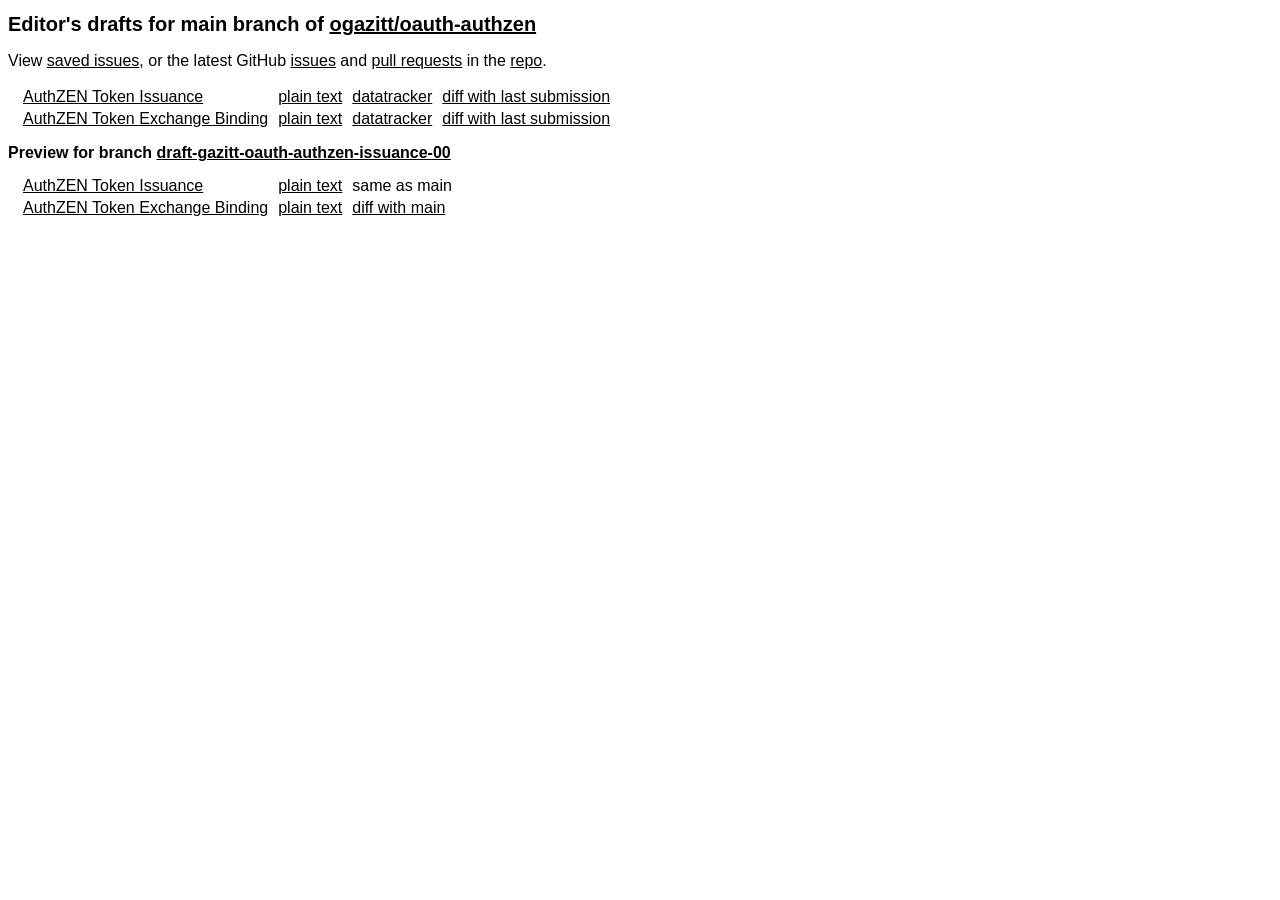
==== index.html @ 3d14f481 "Script updating gh-pages from cfcc3a6. [ci skip]" ====
<!DOCTYPE html>
<html>
  <head>
    <title>ogazitt/oauth-authzen main preview</title>
    <meta name="viewport" content="initial-scale=1.0">
    <style type="text/css">/*<![CDATA[*/
      body { font-family: "Helvetica Neue","Open Sans", Helvetica, Calibri,sans-serif; }
      h1, h2, td { font-family: "Helvetica Neue", "Roboto Condensed", "Open Sans", Helvetica, Calibri, sans-serif; }
      h1 { font-size: 20px; } h2 { font-size: 16px; }
      table { margin: 5px 10px; border-collapse: collapse; }
      th, td { font-weight: normal; text-align: left; padding: 2px 5px; }
      a:link { color: #000; } a:visited { color: #00a; }
    /*]]>*/</style>
  </head>
  <body>
    <h1>Editor's drafts for main branch of <a href="https://github.com/ogazitt/oauth-authzen">ogazitt/oauth-authzen</a></h1>
    <p>View <a href="issues.html">saved issues</a>, or the latest GitHub <a href="https://github.com/ogazitt/oauth-authzen/issues">issues</a> and <a href="https://github.com/ogazitt/oauth-authzen/pulls">pull requests</a> in the <a href="https://github.com/ogazitt/oauth-authzen">repo</a>.</p>
    <table id="branch-main">
      <tr>
        <td><a href="./draft-gazitt-oauth-authzen-issuance.html" class="html draft-gazitt-oauth-authzen-issuance" title="AuthZEN Profile for OAuth 2.0 Token Issuance (HTML)">AuthZEN Token Issuance</a></td>
        <td><a href="./draft-gazitt-oauth-authzen-issuance.txt" class="txt draft-gazitt-oauth-authzen-issuance" title="AuthZEN Profile for OAuth 2.0 Token Issuance (Text)">plain text</a></td>
        <td><a href="https://datatracker.ietf.org/doc/draft-gazitt-oauth-authzen-issuance" class="dt draft-gazitt-oauth-authzen-issuance" title="Datatracker for draft-gazitt-oauth-authzen-issuance">datatracker</a></td>
        <td><a href="https://author-tools.ietf.org/api/iddiff?doc_1=draft-gazitt-oauth-authzen-issuance&amp;url_2=https://ogazitt.github.io/oauth-authzen/draft-gazitt-oauth-authzen-issuance.txt" class="diff draft-gazitt-oauth-authzen-issuance">diff with last submission</a></td>
        <td></td>
      </tr>
      <tr>
        <td><a href="./draft-gazitt-oauth-authzen-token-exchange.html" class="html draft-gazitt-oauth-authzen-token-exchange" title="AuthZEN Binding for OAuth 2.0 Token Exchange (HTML)">AuthZEN Token Exchange Binding</a></td>
        <td><a href="./draft-gazitt-oauth-authzen-token-exchange.txt" class="txt draft-gazitt-oauth-authzen-token-exchange" title="AuthZEN Binding for OAuth 2.0 Token Exchange (Text)">plain text</a></td>
        <td><a href="https://datatracker.ietf.org/doc/draft-gazitt-oauth-authzen-token-exchange" class="dt draft-gazitt-oauth-authzen-token-exchange" title="Datatracker for draft-gazitt-oauth-authzen-token-exchange">datatracker</a></td>
        <td><a href="https://author-tools.ietf.org/api/iddiff?doc_1=draft-gazitt-oauth-authzen-token-exchange&amp;url_2=https://ogazitt.github.io/oauth-authzen/draft-gazitt-oauth-authzen-token-exchange.txt" class="diff draft-gazitt-oauth-authzen-token-exchange">diff with last submission</a></td>
        <td></td>
      </tr>
    </table>
    <h2>Preview for branch <a href="draft-gazitt-oauth-authzen-issuance-00">draft-gazitt-oauth-authzen-issuance-00</a></h2>
    <table id="branch-draft-gazitt-oauth-authzen-issuance-00">
      <tr>
        <td><a href="draft-gazitt-oauth-authzen-issuance-00/draft-gazitt-oauth-authzen-issuance.html" class="html draft-gazitt-oauth-authzen-issuance" title="AuthZEN Profile for OAuth 2.0 Token Issuance (HTML)">AuthZEN Token Issuance</a></td>
        <td><a href="draft-gazitt-oauth-authzen-issuance-00/draft-gazitt-oauth-authzen-issuance.txt" class="txt draft-gazitt-oauth-authzen-issuance" title="AuthZEN Profile for OAuth 2.0 Token Issuance (Text)">plain text</a></td>
        <td>same as main</td>
      </tr>
      <tr>
        <td><a href="draft-gazitt-oauth-authzen-issuance-00/draft-gazitt-oauth-authzen-token-exchange.html" class="html draft-gazitt-oauth-authzen-token-exchange" title="AuthZEN Binding for OAuth 2.0 Token Exchange (HTML)">AuthZEN Token Exchange Binding</a></td>
        <td><a href="draft-gazitt-oauth-authzen-issuance-00/draft-gazitt-oauth-authzen-token-exchange.txt" class="txt draft-gazitt-oauth-authzen-token-exchange" title="AuthZEN Binding for OAuth 2.0 Token Exchange (Text)">plain text</a></td>
        <td><a href="https://author-tools.ietf.org/api/iddiff?url_1=https://ogazitt.github.io/oauth-authzen/draft-gazitt-oauth-authzen-token-exchange.txt&amp;url_2=https://ogazitt.github.io/oauth-authzen/draft-gazitt-oauth-authzen-issuance-00/draft-gazitt-oauth-authzen-token-exchange.txt" class="diff draft-gazitt-oauth-authzen-token-exchange">diff with main</a></td>
      </tr>
    </table>
    <script>
window.onload = function() {
  var referrer_branch = 'main';
  // e.g., "https://github.com/user/repo/tree/main"
  var chunks = document.referrer.split("/");
  if (chunks[2] === 'github.com' && chunks[5] === 'tree') {
    referrer_branch = chunks[6];
  }
  let branch = document.querySelector('#branch-' + referrer_branch);
  let h = document.location.hash.substring(1);
  if (h === 'show') {
    document.location.hash = '#' + branch.id;
  } else if (branch && h.startsWith('go')) {
    let e = branch.querySelector(h.substring(2));
    if (e && e.href) {
      document.location = e.href;
    }
  }
};
    </script>
  </body>
</html>
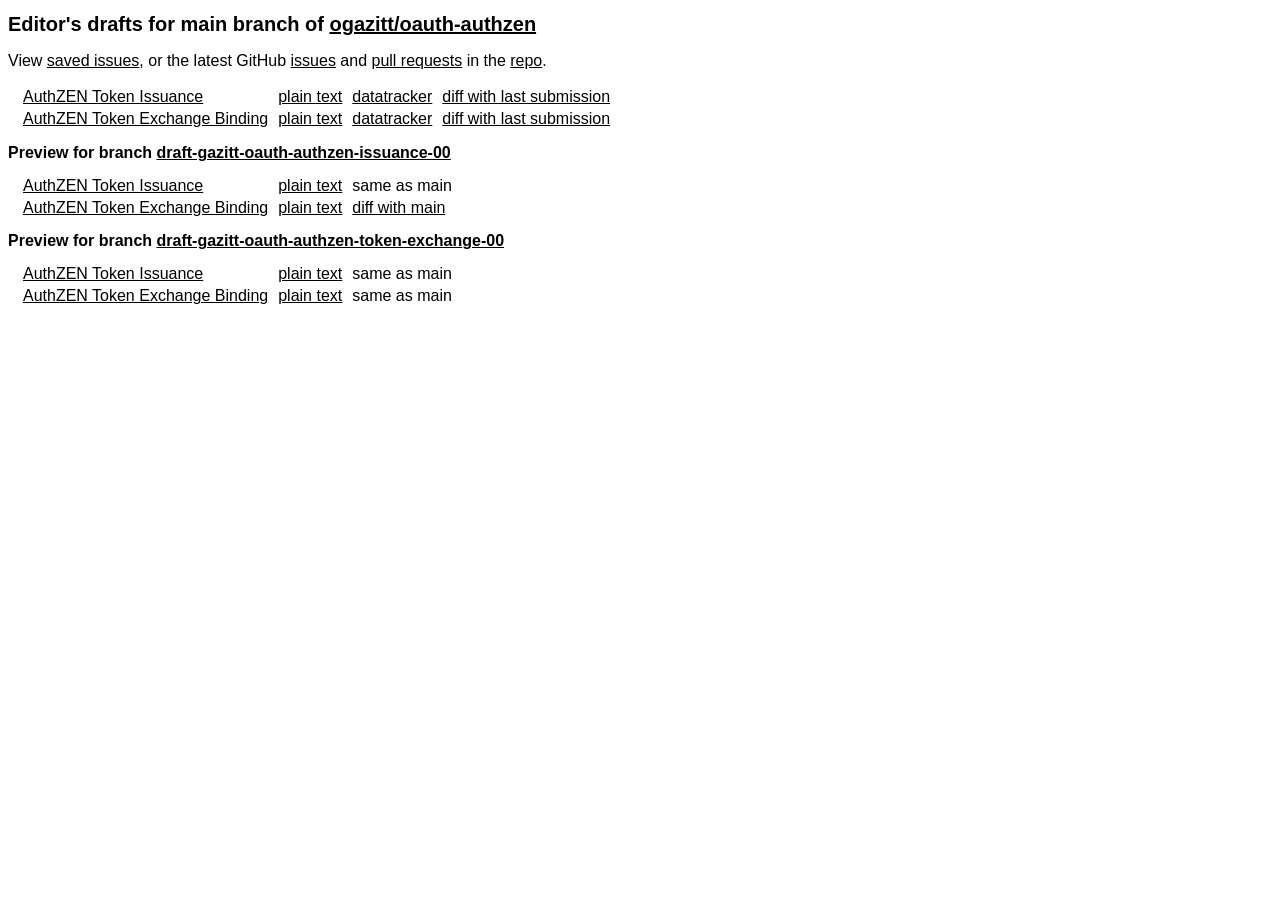
==== commit 0d5e7959: "Script updating gh-pages from cfcc3a6. [ci skip]" ====
--- a/index.html
+++ b/index.html
@@ -44,6 +44,19 @@
         <td><a href="https://author-tools.ietf.org/api/iddiff?url_1=https://ogazitt.github.io/oauth-authzen/draft-gazitt-oauth-authzen-token-exchange.txt&amp;url_2=https://ogazitt.github.io/oauth-authzen/draft-gazitt-oauth-authzen-issuance-00/draft-gazitt-oauth-authzen-token-exchange.txt" class="diff draft-gazitt-oauth-authzen-token-exchange">diff with main</a></td>
       </tr>
     </table>
+    <h2>Preview for branch <a href="draft-gazitt-oauth-authzen-token-exchange-00">draft-gazitt-oauth-authzen-token-exchange-00</a></h2>
+    <table id="branch-draft-gazitt-oauth-authzen-token-exchange-00">
+      <tr>
+        <td><a href="draft-gazitt-oauth-authzen-token-exchange-00/draft-gazitt-oauth-authzen-issuance.html" class="html draft-gazitt-oauth-authzen-issuance" title="AuthZEN Profile for OAuth 2.0 Token Issuance (HTML)">AuthZEN Token Issuance</a></td>
+        <td><a href="draft-gazitt-oauth-authzen-token-exchange-00/draft-gazitt-oauth-authzen-issuance.txt" class="txt draft-gazitt-oauth-authzen-issuance" title="AuthZEN Profile for OAuth 2.0 Token Issuance (Text)">plain text</a></td>
+        <td>same as main</td>
+      </tr>
+      <tr>
+        <td><a href="draft-gazitt-oauth-authzen-token-exchange-00/draft-gazitt-oauth-authzen-token-exchange.html" class="html draft-gazitt-oauth-authzen-token-exchange" title="AuthZEN Binding for OAuth 2.0 Token Exchange (HTML)">AuthZEN Token Exchange Binding</a></td>
+        <td><a href="draft-gazitt-oauth-authzen-token-exchange-00/draft-gazitt-oauth-authzen-token-exchange.txt" class="txt draft-gazitt-oauth-authzen-token-exchange" title="AuthZEN Binding for OAuth 2.0 Token Exchange (Text)">plain text</a></td>
+        <td>same as main</td>
+      </tr>
+    </table>
     <script>
 window.onload = function() {
   var referrer_branch = 'main';
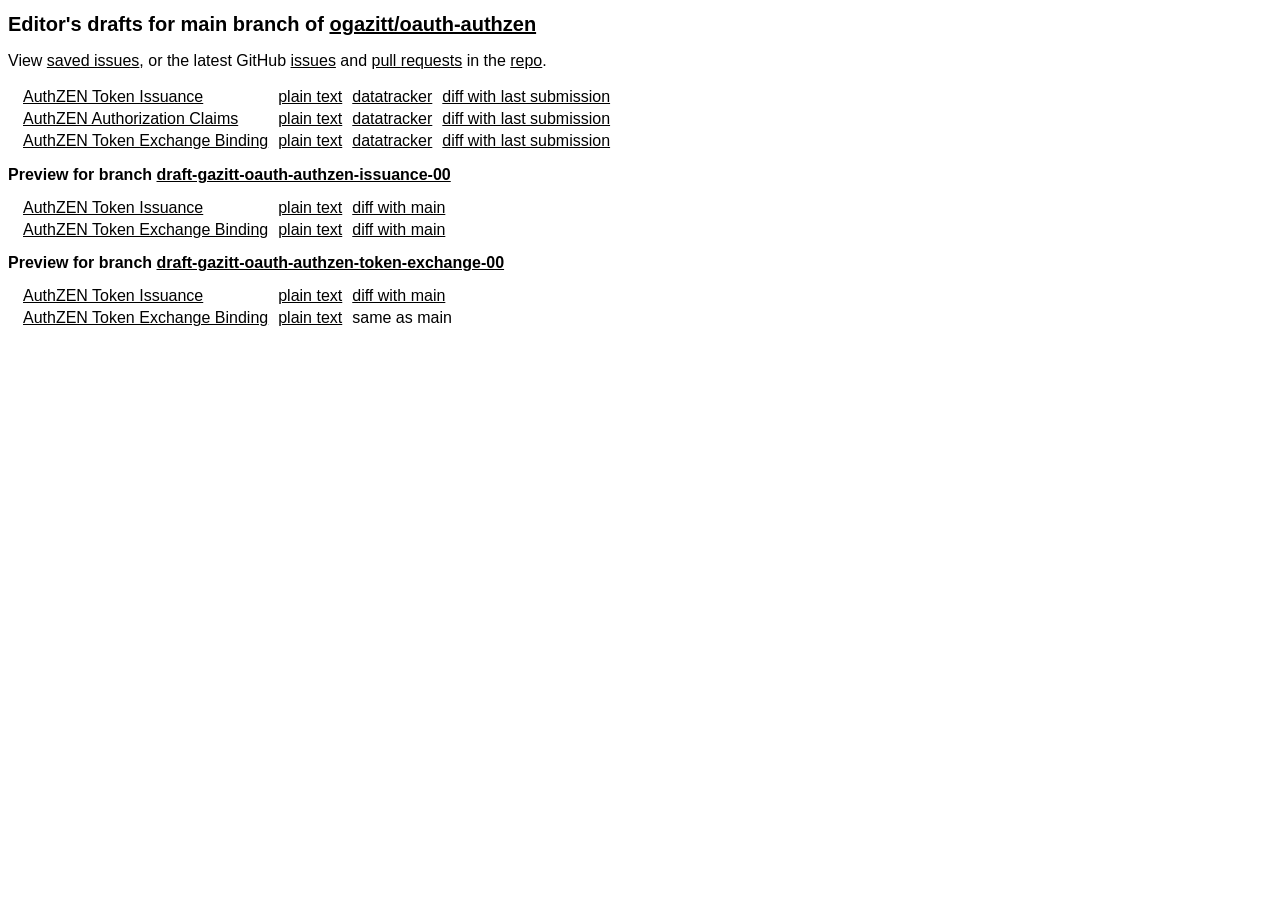
==== commit c9ba6d8a: "Script updating gh-pages from b44e8c7. [ci skip]" ====
--- a/index.html
+++ b/index.html
@@ -24,6 +24,13 @@
         <td></td>
       </tr>
       <tr>
+        <td><a href="./draft-gazitt-oauth-authzen-claims.html" class="html draft-gazitt-oauth-authzen-claims" title="AuthZEN Profile for Authorization Claims in JWT Access Tokens (HTML)">AuthZEN Authorization Claims</a></td>
+        <td><a href="./draft-gazitt-oauth-authzen-claims.txt" class="txt draft-gazitt-oauth-authzen-claims" title="AuthZEN Profile for Authorization Claims in JWT Access Tokens (Text)">plain text</a></td>
+        <td><a href="https://datatracker.ietf.org/doc/draft-gazitt-oauth-authzen-claims" class="dt draft-gazitt-oauth-authzen-claims" title="Datatracker for draft-gazitt-oauth-authzen-claims">datatracker</a></td>
+        <td><a href="https://author-tools.ietf.org/api/iddiff?doc_1=draft-gazitt-oauth-authzen-claims&amp;url_2=https://ogazitt.github.io/oauth-authzen/draft-gazitt-oauth-authzen-claims.txt" class="diff draft-gazitt-oauth-authzen-claims">diff with last submission</a></td>
+        <td></td>
+      </tr>
+      <tr>
         <td><a href="./draft-gazitt-oauth-authzen-token-exchange.html" class="html draft-gazitt-oauth-authzen-token-exchange" title="AuthZEN Binding for OAuth 2.0 Token Exchange (HTML)">AuthZEN Token Exchange Binding</a></td>
         <td><a href="./draft-gazitt-oauth-authzen-token-exchange.txt" class="txt draft-gazitt-oauth-authzen-token-exchange" title="AuthZEN Binding for OAuth 2.0 Token Exchange (Text)">plain text</a></td>
         <td><a href="https://datatracker.ietf.org/doc/draft-gazitt-oauth-authzen-token-exchange" class="dt draft-gazitt-oauth-authzen-token-exchange" title="Datatracker for draft-gazitt-oauth-authzen-token-exchange">datatracker</a></td>
@@ -36,7 +43,7 @@
       <tr>
         <td><a href="draft-gazitt-oauth-authzen-issuance-00/draft-gazitt-oauth-authzen-issuance.html" class="html draft-gazitt-oauth-authzen-issuance" title="AuthZEN Profile for OAuth 2.0 Token Issuance (HTML)">AuthZEN Token Issuance</a></td>
         <td><a href="draft-gazitt-oauth-authzen-issuance-00/draft-gazitt-oauth-authzen-issuance.txt" class="txt draft-gazitt-oauth-authzen-issuance" title="AuthZEN Profile for OAuth 2.0 Token Issuance (Text)">plain text</a></td>
-        <td>same as main</td>
+        <td><a href="https://author-tools.ietf.org/api/iddiff?url_1=https://ogazitt.github.io/oauth-authzen/draft-gazitt-oauth-authzen-issuance.txt&amp;url_2=https://ogazitt.github.io/oauth-authzen/draft-gazitt-oauth-authzen-issuance-00/draft-gazitt-oauth-authzen-issuance.txt" class="diff draft-gazitt-oauth-authzen-issuance">diff with main</a></td>
       </tr>
       <tr>
         <td><a href="draft-gazitt-oauth-authzen-issuance-00/draft-gazitt-oauth-authzen-token-exchange.html" class="html draft-gazitt-oauth-authzen-token-exchange" title="AuthZEN Binding for OAuth 2.0 Token Exchange (HTML)">AuthZEN Token Exchange Binding</a></td>
@@ -49,7 +56,7 @@
       <tr>
         <td><a href="draft-gazitt-oauth-authzen-token-exchange-00/draft-gazitt-oauth-authzen-issuance.html" class="html draft-gazitt-oauth-authzen-issuance" title="AuthZEN Profile for OAuth 2.0 Token Issuance (HTML)">AuthZEN Token Issuance</a></td>
         <td><a href="draft-gazitt-oauth-authzen-token-exchange-00/draft-gazitt-oauth-authzen-issuance.txt" class="txt draft-gazitt-oauth-authzen-issuance" title="AuthZEN Profile for OAuth 2.0 Token Issuance (Text)">plain text</a></td>
-        <td>same as main</td>
+        <td><a href="https://author-tools.ietf.org/api/iddiff?url_1=https://ogazitt.github.io/oauth-authzen/draft-gazitt-oauth-authzen-issuance.txt&amp;url_2=https://ogazitt.github.io/oauth-authzen/draft-gazitt-oauth-authzen-token-exchange-00/draft-gazitt-oauth-authzen-issuance.txt" class="diff draft-gazitt-oauth-authzen-issuance">diff with main</a></td>
       </tr>
       <tr>
         <td><a href="draft-gazitt-oauth-authzen-token-exchange-00/draft-gazitt-oauth-authzen-token-exchange.html" class="html draft-gazitt-oauth-authzen-token-exchange" title="AuthZEN Binding for OAuth 2.0 Token Exchange (HTML)">AuthZEN Token Exchange Binding</a></td>
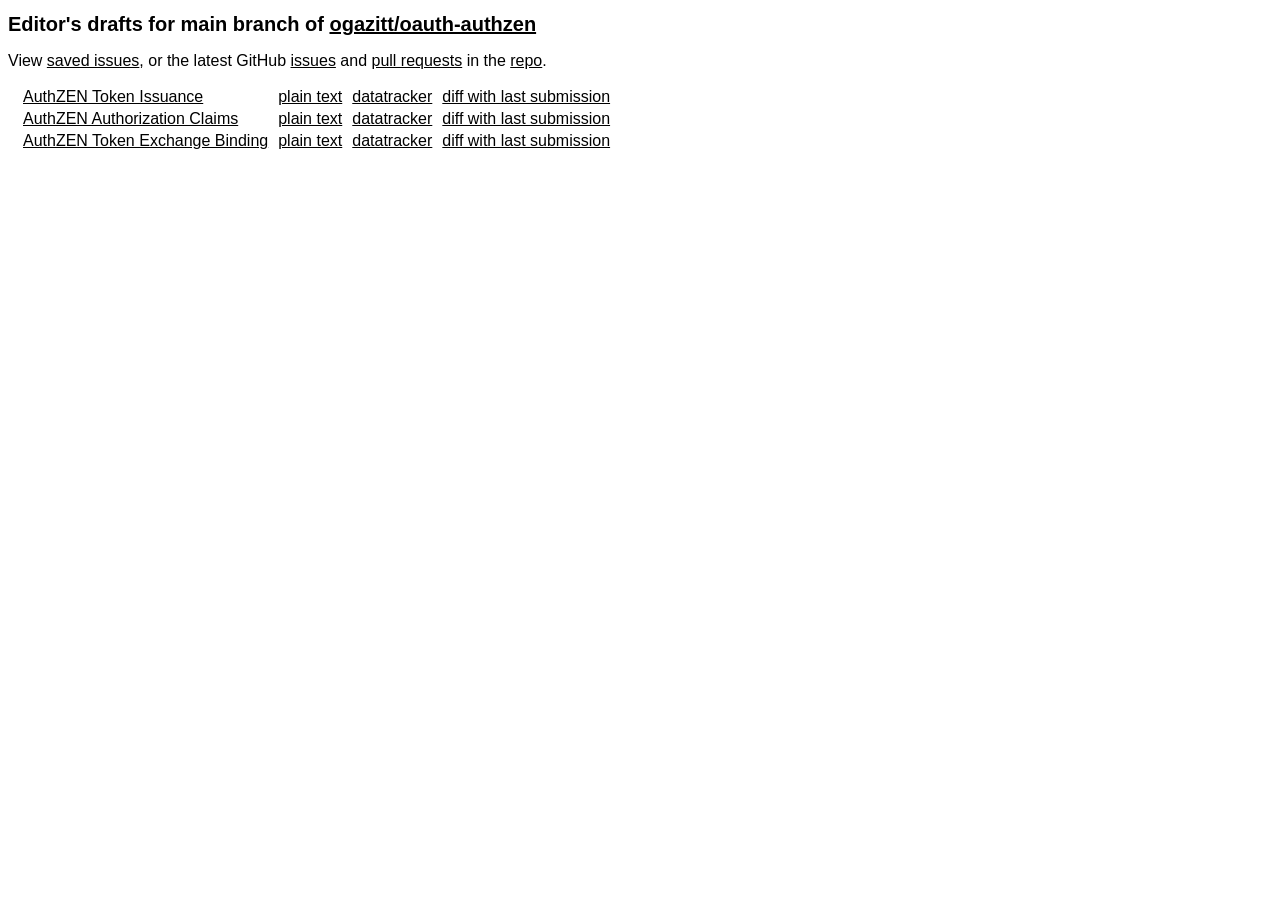
==== commit 6c140d15: "Remove the submission-tag snapshots from the editor's copy index The ghpages workflow had no ref fil" ====
--- a/index.html
+++ b/index.html
@@ -38,32 +38,6 @@
         <td></td>
       </tr>
     </table>
-    <h2>Preview for branch <a href="draft-gazitt-oauth-authzen-issuance-00">draft-gazitt-oauth-authzen-issuance-00</a></h2>
-    <table id="branch-draft-gazitt-oauth-authzen-issuance-00">
-      <tr>
-        <td><a href="draft-gazitt-oauth-authzen-issuance-00/draft-gazitt-oauth-authzen-issuance.html" class="html draft-gazitt-oauth-authzen-issuance" title="AuthZEN Profile for OAuth 2.0 Token Issuance (HTML)">AuthZEN Token Issuance</a></td>
-        <td><a href="draft-gazitt-oauth-authzen-issuance-00/draft-gazitt-oauth-authzen-issuance.txt" class="txt draft-gazitt-oauth-authzen-issuance" title="AuthZEN Profile for OAuth 2.0 Token Issuance (Text)">plain text</a></td>
-        <td><a href="https://author-tools.ietf.org/api/iddiff?url_1=https://ogazitt.github.io/oauth-authzen/draft-gazitt-oauth-authzen-issuance.txt&amp;url_2=https://ogazitt.github.io/oauth-authzen/draft-gazitt-oauth-authzen-issuance-00/draft-gazitt-oauth-authzen-issuance.txt" class="diff draft-gazitt-oauth-authzen-issuance">diff with main</a></td>
-      </tr>
-      <tr>
-        <td><a href="draft-gazitt-oauth-authzen-issuance-00/draft-gazitt-oauth-authzen-token-exchange.html" class="html draft-gazitt-oauth-authzen-token-exchange" title="AuthZEN Binding for OAuth 2.0 Token Exchange (HTML)">AuthZEN Token Exchange Binding</a></td>
-        <td><a href="draft-gazitt-oauth-authzen-issuance-00/draft-gazitt-oauth-authzen-token-exchange.txt" class="txt draft-gazitt-oauth-authzen-token-exchange" title="AuthZEN Binding for OAuth 2.0 Token Exchange (Text)">plain text</a></td>
-        <td><a href="https://author-tools.ietf.org/api/iddiff?url_1=https://ogazitt.github.io/oauth-authzen/draft-gazitt-oauth-authzen-token-exchange.txt&amp;url_2=https://ogazitt.github.io/oauth-authzen/draft-gazitt-oauth-authzen-issuance-00/draft-gazitt-oauth-authzen-token-exchange.txt" class="diff draft-gazitt-oauth-authzen-token-exchange">diff with main</a></td>
-      </tr>
-    </table>
-    <h2>Preview for branch <a href="draft-gazitt-oauth-authzen-token-exchange-00">draft-gazitt-oauth-authzen-token-exchange-00</a></h2>
-    <table id="branch-draft-gazitt-oauth-authzen-token-exchange-00">
-      <tr>
-        <td><a href="draft-gazitt-oauth-authzen-token-exchange-00/draft-gazitt-oauth-authzen-issuance.html" class="html draft-gazitt-oauth-authzen-issuance" title="AuthZEN Profile for OAuth 2.0 Token Issuance (HTML)">AuthZEN Token Issuance</a></td>
-        <td><a href="draft-gazitt-oauth-authzen-token-exchange-00/draft-gazitt-oauth-authzen-issuance.txt" class="txt draft-gazitt-oauth-authzen-issuance" title="AuthZEN Profile for OAuth 2.0 Token Issuance (Text)">plain text</a></td>
-        <td><a href="https://author-tools.ietf.org/api/iddiff?url_1=https://ogazitt.github.io/oauth-authzen/draft-gazitt-oauth-authzen-issuance.txt&amp;url_2=https://ogazitt.github.io/oauth-authzen/draft-gazitt-oauth-authzen-token-exchange-00/draft-gazitt-oauth-authzen-issuance.txt" class="diff draft-gazitt-oauth-authzen-issuance">diff with main</a></td>
-      </tr>
-      <tr>
-        <td><a href="draft-gazitt-oauth-authzen-token-exchange-00/draft-gazitt-oauth-authzen-token-exchange.html" class="html draft-gazitt-oauth-authzen-token-exchange" title="AuthZEN Binding for OAuth 2.0 Token Exchange (HTML)">AuthZEN Token Exchange Binding</a></td>
-        <td><a href="draft-gazitt-oauth-authzen-token-exchange-00/draft-gazitt-oauth-authzen-token-exchange.txt" class="txt draft-gazitt-oauth-authzen-token-exchange" title="AuthZEN Binding for OAuth 2.0 Token Exchange (Text)">plain text</a></td>
-        <td>same as main</td>
-      </tr>
-    </table>
     <script>
 window.onload = function() {
   var referrer_branch = 'main';
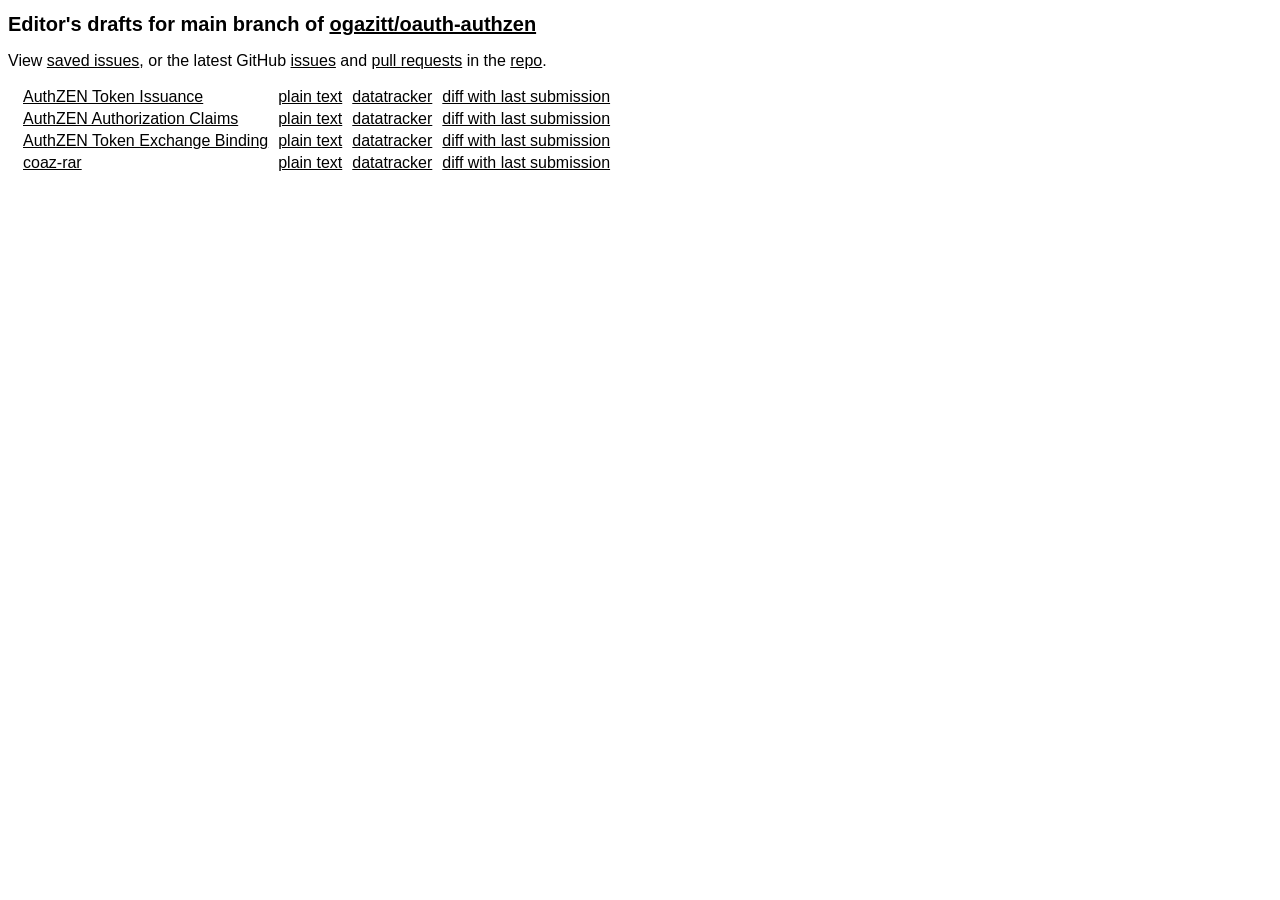
==== commit caa156f5: "Script updating gh-pages from bf30637. [ci skip]" ====
--- a/index.html
+++ b/index.html
@@ -37,6 +37,13 @@
         <td><a href="https://author-tools.ietf.org/api/iddiff?doc_1=draft-gazitt-oauth-authzen-token-exchange&amp;url_2=https://ogazitt.github.io/oauth-authzen/draft-gazitt-oauth-authzen-token-exchange.txt" class="diff draft-gazitt-oauth-authzen-token-exchange">diff with last submission</a></td>
         <td></td>
       </tr>
+      <tr>
+        <td><a href="./draft-gazitt-authzen-coaz-rar.html" class="html draft-gazitt-authzen-coaz-rar" title="COAZ-RAR: COAZ Binding for OAuth 2.0 Rich Authorization Requests - Draft 1 (HTML)">coaz-rar</a></td>
+        <td><a href="./draft-gazitt-authzen-coaz-rar.txt" class="txt draft-gazitt-authzen-coaz-rar" title="COAZ-RAR: COAZ Binding for OAuth 2.0 Rich Authorization Requests - Draft 1 (Text)">plain text</a></td>
+        <td><a href="https://datatracker.ietf.org/doc/draft-gazitt-authzen-coaz-rar" class="dt draft-gazitt-authzen-coaz-rar" title="Datatracker for draft-gazitt-authzen-coaz-rar">datatracker</a></td>
+        <td><a href="https://author-tools.ietf.org/api/iddiff?doc_1=draft-gazitt-authzen-coaz-rar&amp;url_2=https://ogazitt.github.io/oauth-authzen/draft-gazitt-authzen-coaz-rar.txt" class="diff draft-gazitt-authzen-coaz-rar">diff with last submission</a></td>
+        <td></td>
+      </tr>
     </table>
     <script>
 window.onload = function() {
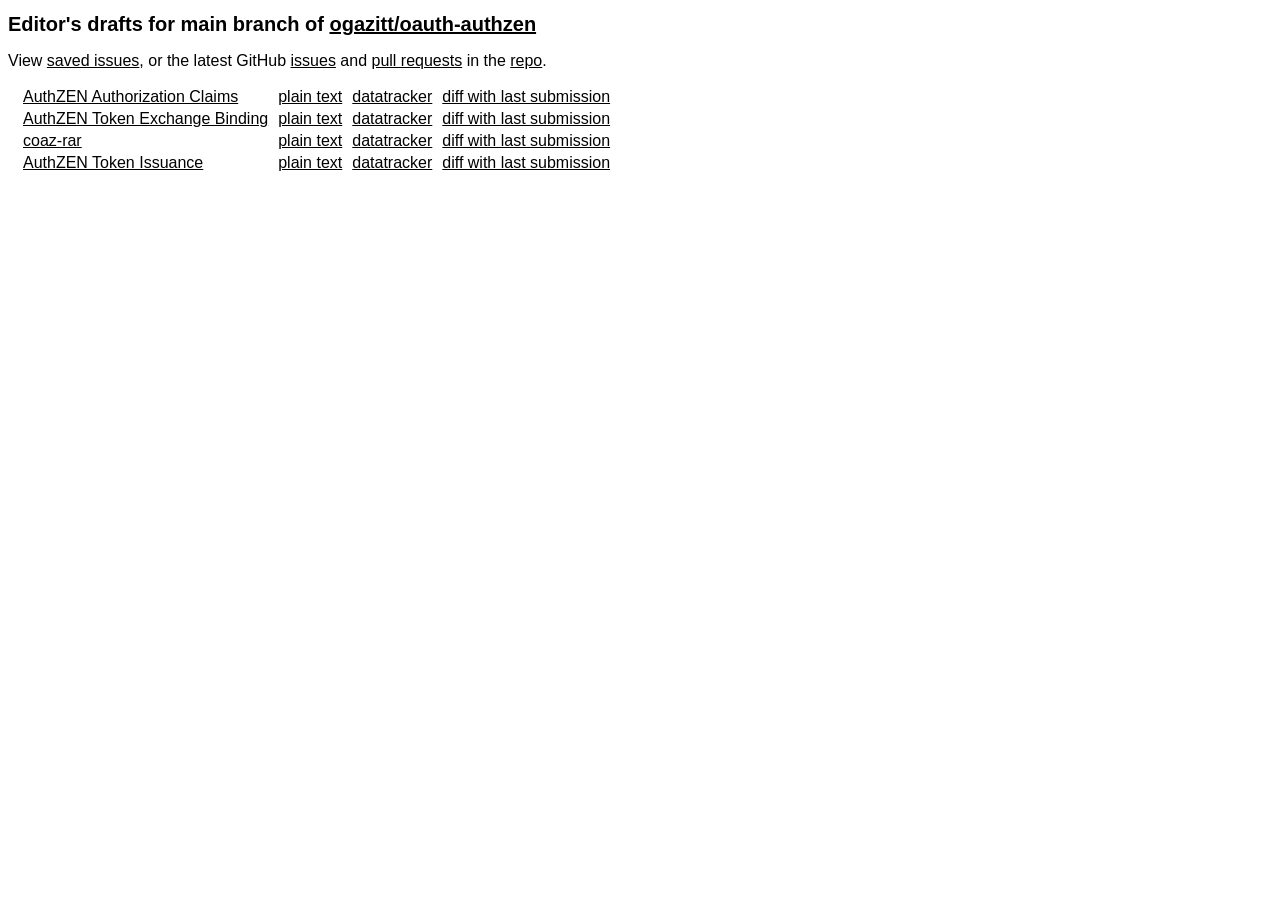
==== commit d76967c5: "Script updating gh-pages from 21a6451. [ci skip]" ====
--- a/index.html
+++ b/index.html
@@ -17,13 +17,6 @@
     <p>View <a href="issues.html">saved issues</a>, or the latest GitHub <a href="https://github.com/ogazitt/oauth-authzen/issues">issues</a> and <a href="https://github.com/ogazitt/oauth-authzen/pulls">pull requests</a> in the <a href="https://github.com/ogazitt/oauth-authzen">repo</a>.</p>
     <table id="branch-main">
       <tr>
-        <td><a href="./draft-gazitt-oauth-authzen-issuance.html" class="html draft-gazitt-oauth-authzen-issuance" title="AuthZEN Profile for OAuth 2.0 Token Issuance (HTML)">AuthZEN Token Issuance</a></td>
-        <td><a href="./draft-gazitt-oauth-authzen-issuance.txt" class="txt draft-gazitt-oauth-authzen-issuance" title="AuthZEN Profile for OAuth 2.0 Token Issuance (Text)">plain text</a></td>
-        <td><a href="https://datatracker.ietf.org/doc/draft-gazitt-oauth-authzen-issuance" class="dt draft-gazitt-oauth-authzen-issuance" title="Datatracker for draft-gazitt-oauth-authzen-issuance">datatracker</a></td>
-        <td><a href="https://author-tools.ietf.org/api/iddiff?doc_1=draft-gazitt-oauth-authzen-issuance&amp;url_2=https://ogazitt.github.io/oauth-authzen/draft-gazitt-oauth-authzen-issuance.txt" class="diff draft-gazitt-oauth-authzen-issuance">diff with last submission</a></td>
-        <td></td>
-      </tr>
-      <tr>
         <td><a href="./draft-gazitt-oauth-authzen-claims.html" class="html draft-gazitt-oauth-authzen-claims" title="AuthZEN Profile for Authorization Claims in JWT Access Tokens (HTML)">AuthZEN Authorization Claims</a></td>
         <td><a href="./draft-gazitt-oauth-authzen-claims.txt" class="txt draft-gazitt-oauth-authzen-claims" title="AuthZEN Profile for Authorization Claims in JWT Access Tokens (Text)">plain text</a></td>
         <td><a href="https://datatracker.ietf.org/doc/draft-gazitt-oauth-authzen-claims" class="dt draft-gazitt-oauth-authzen-claims" title="Datatracker for draft-gazitt-oauth-authzen-claims">datatracker</a></td>
@@ -42,6 +35,13 @@
         <td><a href="./draft-gazitt-authzen-coaz-rar.txt" class="txt draft-gazitt-authzen-coaz-rar" title="COAZ-RAR: COAZ Binding for OAuth 2.0 Rich Authorization Requests - Draft 1 (Text)">plain text</a></td>
         <td><a href="https://datatracker.ietf.org/doc/draft-gazitt-authzen-coaz-rar" class="dt draft-gazitt-authzen-coaz-rar" title="Datatracker for draft-gazitt-authzen-coaz-rar">datatracker</a></td>
         <td><a href="https://author-tools.ietf.org/api/iddiff?doc_1=draft-gazitt-authzen-coaz-rar&amp;url_2=https://ogazitt.github.io/oauth-authzen/draft-gazitt-authzen-coaz-rar.txt" class="diff draft-gazitt-authzen-coaz-rar">diff with last submission</a></td>
+        <td></td>
+      </tr>
+      <tr>
+        <td><a href="./draft-gazitt-oauth-authzen-issuance.html" class="html draft-gazitt-oauth-authzen-issuance" title="AuthZEN Profile for OAuth 2.0 Token Issuance (HTML)">AuthZEN Token Issuance</a></td>
+        <td><a href="./draft-gazitt-oauth-authzen-issuance.txt" class="txt draft-gazitt-oauth-authzen-issuance" title="AuthZEN Profile for OAuth 2.0 Token Issuance (Text)">plain text</a></td>
+        <td><a href="https://datatracker.ietf.org/doc/draft-gazitt-oauth-authzen-issuance" class="dt draft-gazitt-oauth-authzen-issuance" title="Datatracker for draft-gazitt-oauth-authzen-issuance">datatracker</a></td>
+        <td><a href="https://author-tools.ietf.org/api/iddiff?doc_1=draft-gazitt-oauth-authzen-issuance&amp;url_2=https://ogazitt.github.io/oauth-authzen/draft-gazitt-oauth-authzen-issuance.txt" class="diff draft-gazitt-oauth-authzen-issuance">diff with last submission</a></td>
         <td></td>
       </tr>
     </table>
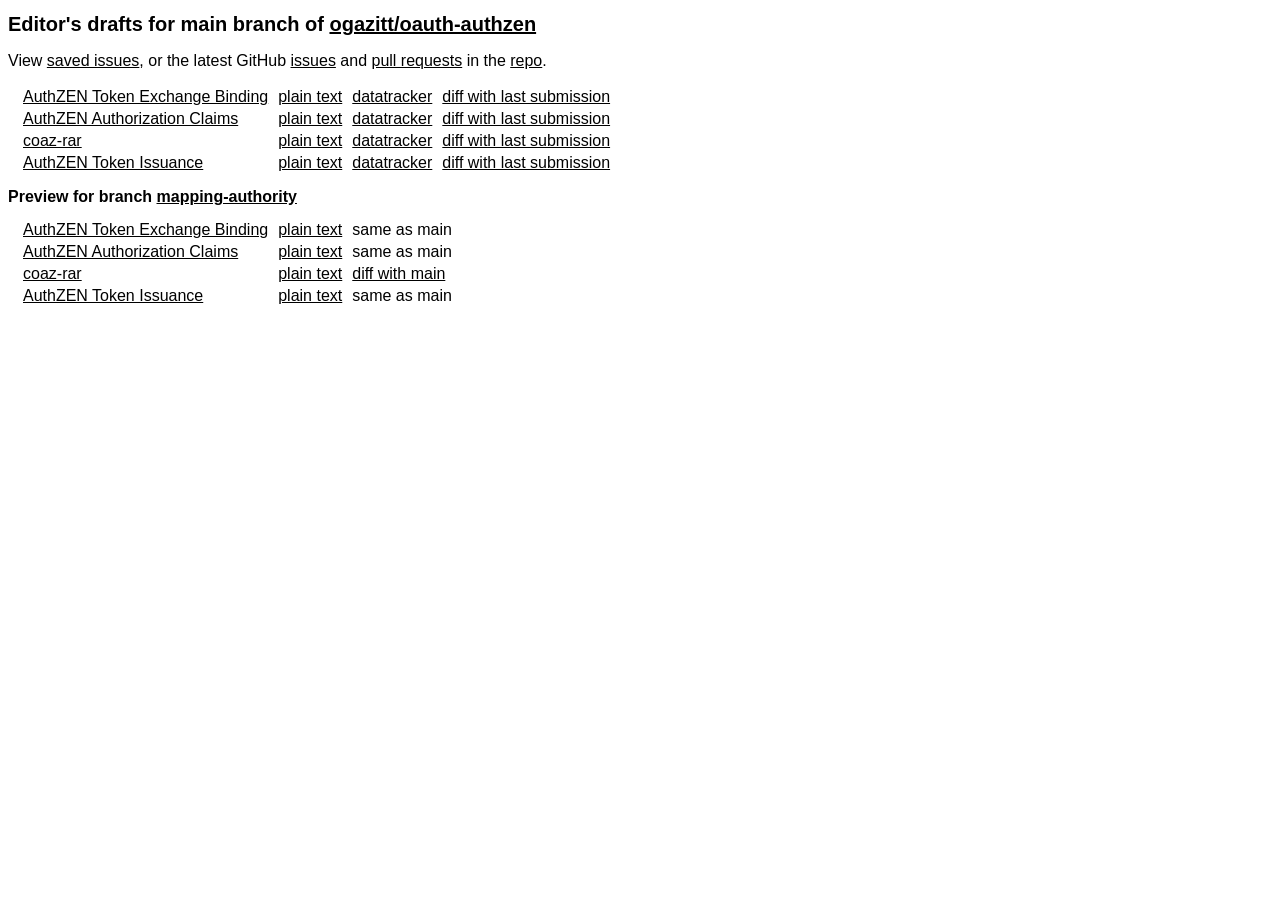
==== commit 60c59f4f: "Script updating gh-pages from 5faa6eb. [ci skip]" ====
--- a/index.html
+++ b/index.html
@@ -17,17 +17,17 @@
     <p>View <a href="issues.html">saved issues</a>, or the latest GitHub <a href="https://github.com/ogazitt/oauth-authzen/issues">issues</a> and <a href="https://github.com/ogazitt/oauth-authzen/pulls">pull requests</a> in the <a href="https://github.com/ogazitt/oauth-authzen">repo</a>.</p>
     <table id="branch-main">
       <tr>
+        <td><a href="./draft-gazitt-oauth-authzen-token-exchange.html" class="html draft-gazitt-oauth-authzen-token-exchange" title="AuthZEN Binding for OAuth 2.0 Token Exchange (HTML)">AuthZEN Token Exchange Binding</a></td>
+        <td><a href="./draft-gazitt-oauth-authzen-token-exchange.txt" class="txt draft-gazitt-oauth-authzen-token-exchange" title="AuthZEN Binding for OAuth 2.0 Token Exchange (Text)">plain text</a></td>
+        <td><a href="https://datatracker.ietf.org/doc/draft-gazitt-oauth-authzen-token-exchange" class="dt draft-gazitt-oauth-authzen-token-exchange" title="Datatracker for draft-gazitt-oauth-authzen-token-exchange">datatracker</a></td>
+        <td><a href="https://author-tools.ietf.org/api/iddiff?doc_1=draft-gazitt-oauth-authzen-token-exchange&amp;url_2=https://ogazitt.github.io/oauth-authzen/draft-gazitt-oauth-authzen-token-exchange.txt" class="diff draft-gazitt-oauth-authzen-token-exchange">diff with last submission</a></td>
+        <td></td>
+      </tr>
+      <tr>
         <td><a href="./draft-gazitt-oauth-authzen-claims.html" class="html draft-gazitt-oauth-authzen-claims" title="AuthZEN Profile for Authorization Claims in JWT Access Tokens (HTML)">AuthZEN Authorization Claims</a></td>
         <td><a href="./draft-gazitt-oauth-authzen-claims.txt" class="txt draft-gazitt-oauth-authzen-claims" title="AuthZEN Profile for Authorization Claims in JWT Access Tokens (Text)">plain text</a></td>
         <td><a href="https://datatracker.ietf.org/doc/draft-gazitt-oauth-authzen-claims" class="dt draft-gazitt-oauth-authzen-claims" title="Datatracker for draft-gazitt-oauth-authzen-claims">datatracker</a></td>
         <td><a href="https://author-tools.ietf.org/api/iddiff?doc_1=draft-gazitt-oauth-authzen-claims&amp;url_2=https://ogazitt.github.io/oauth-authzen/draft-gazitt-oauth-authzen-claims.txt" class="diff draft-gazitt-oauth-authzen-claims">diff with last submission</a></td>
-        <td></td>
-      </tr>
-      <tr>
-        <td><a href="./draft-gazitt-oauth-authzen-token-exchange.html" class="html draft-gazitt-oauth-authzen-token-exchange" title="AuthZEN Binding for OAuth 2.0 Token Exchange (HTML)">AuthZEN Token Exchange Binding</a></td>
-        <td><a href="./draft-gazitt-oauth-authzen-token-exchange.txt" class="txt draft-gazitt-oauth-authzen-token-exchange" title="AuthZEN Binding for OAuth 2.0 Token Exchange (Text)">plain text</a></td>
-        <td><a href="https://datatracker.ietf.org/doc/draft-gazitt-oauth-authzen-token-exchange" class="dt draft-gazitt-oauth-authzen-token-exchange" title="Datatracker for draft-gazitt-oauth-authzen-token-exchange">datatracker</a></td>
-        <td><a href="https://author-tools.ietf.org/api/iddiff?doc_1=draft-gazitt-oauth-authzen-token-exchange&amp;url_2=https://ogazitt.github.io/oauth-authzen/draft-gazitt-oauth-authzen-token-exchange.txt" class="diff draft-gazitt-oauth-authzen-token-exchange">diff with last submission</a></td>
         <td></td>
       </tr>
       <tr>
@@ -43,6 +43,29 @@
         <td><a href="https://datatracker.ietf.org/doc/draft-gazitt-oauth-authzen-issuance" class="dt draft-gazitt-oauth-authzen-issuance" title="Datatracker for draft-gazitt-oauth-authzen-issuance">datatracker</a></td>
         <td><a href="https://author-tools.ietf.org/api/iddiff?doc_1=draft-gazitt-oauth-authzen-issuance&amp;url_2=https://ogazitt.github.io/oauth-authzen/draft-gazitt-oauth-authzen-issuance.txt" class="diff draft-gazitt-oauth-authzen-issuance">diff with last submission</a></td>
         <td></td>
+      </tr>
+    </table>
+    <h2>Preview for branch <a href="mapping-authority">mapping-authority</a></h2>
+    <table id="branch-mapping-authority">
+      <tr>
+        <td><a href="mapping-authority/draft-gazitt-oauth-authzen-token-exchange.html" class="html draft-gazitt-oauth-authzen-token-exchange" title="AuthZEN Binding for OAuth 2.0 Token Exchange (HTML)">AuthZEN Token Exchange Binding</a></td>
+        <td><a href="mapping-authority/draft-gazitt-oauth-authzen-token-exchange.txt" class="txt draft-gazitt-oauth-authzen-token-exchange" title="AuthZEN Binding for OAuth 2.0 Token Exchange (Text)">plain text</a></td>
+        <td>same as main</td>
+      </tr>
+      <tr>
+        <td><a href="mapping-authority/draft-gazitt-oauth-authzen-claims.html" class="html draft-gazitt-oauth-authzen-claims" title="AuthZEN Profile for Authorization Claims in JWT Access Tokens (HTML)">AuthZEN Authorization Claims</a></td>
+        <td><a href="mapping-authority/draft-gazitt-oauth-authzen-claims.txt" class="txt draft-gazitt-oauth-authzen-claims" title="AuthZEN Profile for Authorization Claims in JWT Access Tokens (Text)">plain text</a></td>
+        <td>same as main</td>
+      </tr>
+      <tr>
+        <td><a href="mapping-authority/draft-gazitt-authzen-coaz-rar.html" class="html draft-gazitt-authzen-coaz-rar" title="COAZ-RAR: COAZ Binding for OAuth 2.0 Rich Authorization Requests - Draft 1 (HTML)">coaz-rar</a></td>
+        <td><a href="mapping-authority/draft-gazitt-authzen-coaz-rar.txt" class="txt draft-gazitt-authzen-coaz-rar" title="COAZ-RAR: COAZ Binding for OAuth 2.0 Rich Authorization Requests - Draft 1 (Text)">plain text</a></td>
+        <td><a href="https://author-tools.ietf.org/api/iddiff?url_1=https://ogazitt.github.io/oauth-authzen/draft-gazitt-authzen-coaz-rar.txt&amp;url_2=https://ogazitt.github.io/oauth-authzen/mapping-authority/draft-gazitt-authzen-coaz-rar.txt" class="diff draft-gazitt-authzen-coaz-rar">diff with main</a></td>
+      </tr>
+      <tr>
+        <td><a href="mapping-authority/draft-gazitt-oauth-authzen-issuance.html" class="html draft-gazitt-oauth-authzen-issuance" title="AuthZEN Profile for OAuth 2.0 Token Issuance (HTML)">AuthZEN Token Issuance</a></td>
+        <td><a href="mapping-authority/draft-gazitt-oauth-authzen-issuance.txt" class="txt draft-gazitt-oauth-authzen-issuance" title="AuthZEN Profile for OAuth 2.0 Token Issuance (Text)">plain text</a></td>
+        <td>same as main</td>
       </tr>
     </table>
     <script>
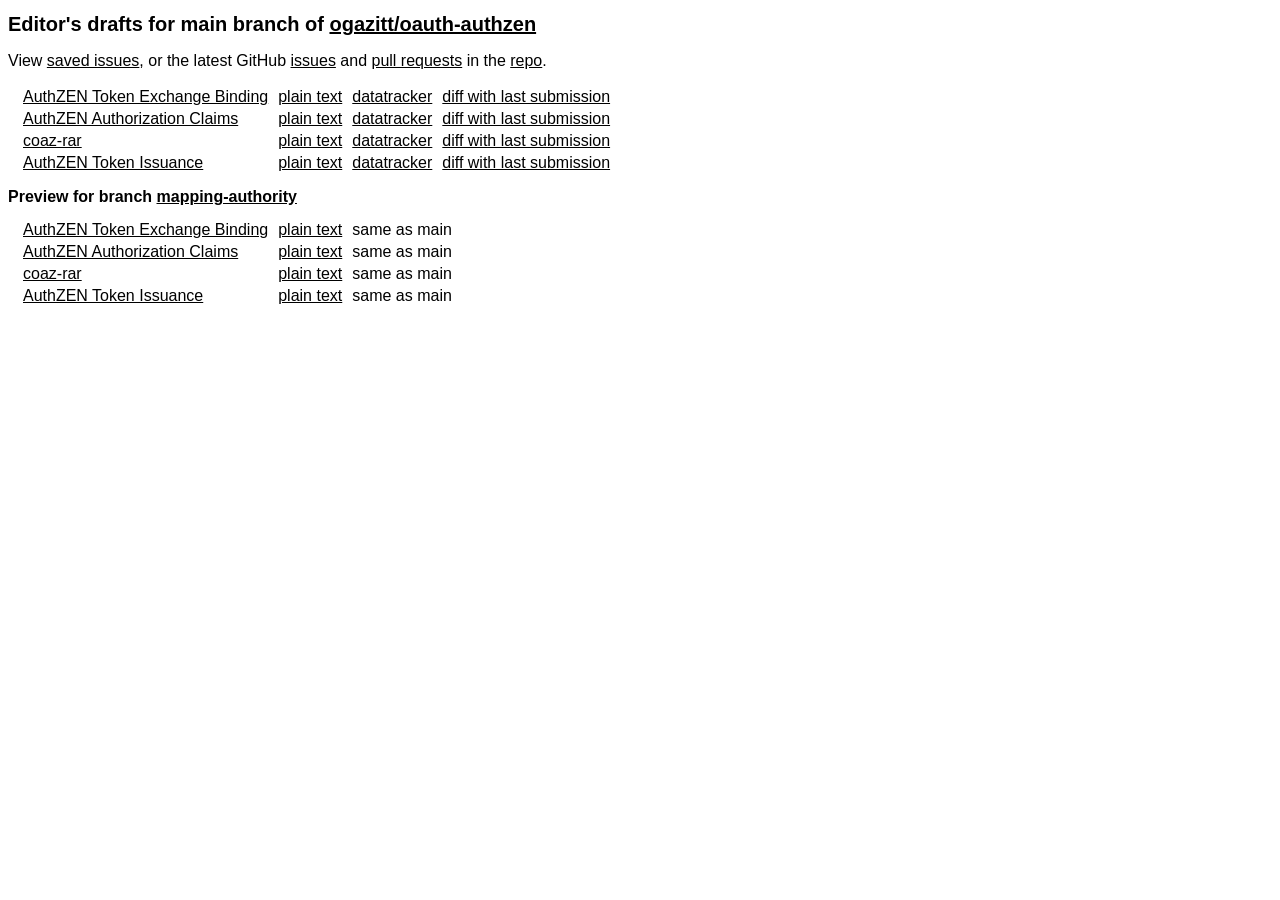
==== commit 3b50567f: "Script updating gh-pages from 30adbe0. [ci skip]" ====
--- a/index.html
+++ b/index.html
@@ -60,7 +60,7 @@
       <tr>
         <td><a href="mapping-authority/draft-gazitt-authzen-coaz-rar.html" class="html draft-gazitt-authzen-coaz-rar" title="COAZ-RAR: COAZ Binding for OAuth 2.0 Rich Authorization Requests - Draft 1 (HTML)">coaz-rar</a></td>
         <td><a href="mapping-authority/draft-gazitt-authzen-coaz-rar.txt" class="txt draft-gazitt-authzen-coaz-rar" title="COAZ-RAR: COAZ Binding for OAuth 2.0 Rich Authorization Requests - Draft 1 (Text)">plain text</a></td>
-        <td><a href="https://author-tools.ietf.org/api/iddiff?url_1=https://ogazitt.github.io/oauth-authzen/draft-gazitt-authzen-coaz-rar.txt&amp;url_2=https://ogazitt.github.io/oauth-authzen/mapping-authority/draft-gazitt-authzen-coaz-rar.txt" class="diff draft-gazitt-authzen-coaz-rar">diff with main</a></td>
+        <td>same as main</td>
       </tr>
       <tr>
         <td><a href="mapping-authority/draft-gazitt-oauth-authzen-issuance.html" class="html draft-gazitt-oauth-authzen-issuance" title="AuthZEN Profile for OAuth 2.0 Token Issuance (HTML)">AuthZEN Token Issuance</a></td>
